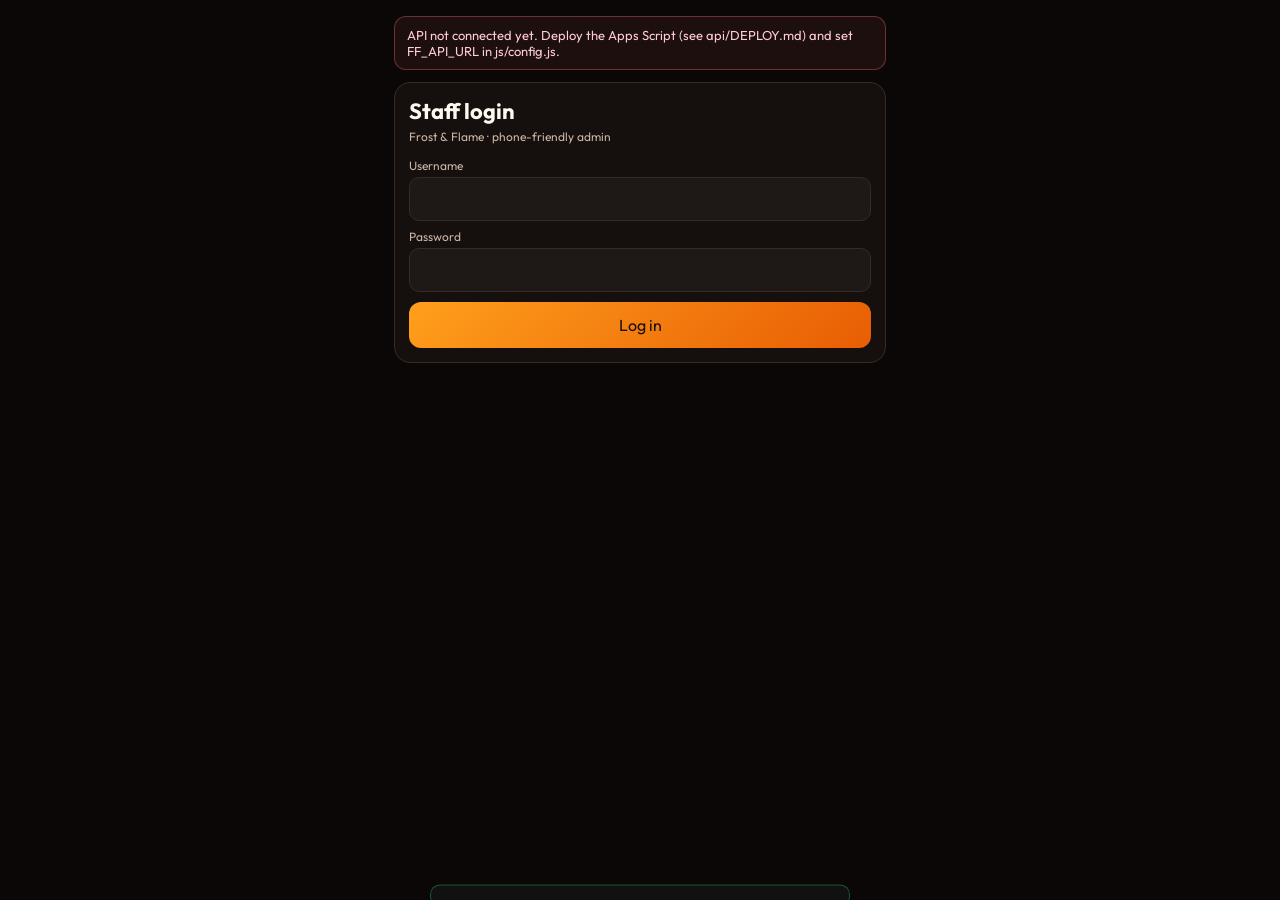
==== admin.html @ a667a17c "Add staff admin system for menu, prices, and fixed-odds scratch cards Customer pages load menu and s" ====
<!DOCTYPE html>
<html lang="en">
<head>
<meta charset="UTF-8" />
<meta name="viewport" content="width=device-width, initial-scale=1, viewport-fit=cover" />
<meta name="robots" content="noindex" />
<title>Frost & Flame — Staff Admin</title>
<link rel="preconnect" href="https://fonts.googleapis.com" />
<link href="https://fonts.googleapis.com/css2?family=Outfit:wght@400;500;600;700&display=swap" rel="stylesheet" />
<script src="js/config.js"></script>
<script src="js/api.js"></script>
<style>
:root{--bg:#0b0706;--card:#16100e;--ink:#fff7f0;--muted:#cbb5a6;--line:#3a2a24;--flame:#e85d04;--gold:#f4c27a;--ok:#22c55e;--danger:#fb7185}
*{box-sizing:border-box}
body{margin:0;min-height:100vh;background:var(--bg);color:var(--ink);font-family:Outfit,system-ui,sans-serif}
.wrap{max-width:520px;margin:0 auto;padding:16px 14px 40px}
h1{font-size:22px;margin:0 0 4px}
.sub{color:var(--muted);font-size:12px;margin:0 0 14px}
.card{background:rgba(22,16,14,.95);border:1px solid var(--line);border-radius:16px;padding:14px;margin-bottom:12px}
.card h2{font-size:16px;margin:0 0 10px}
label{display:block;font-size:12px;color:var(--muted);margin:8px 0 4px}
input,select,textarea{width:100%;padding:11px 12px;border-radius:10px;border:1px solid var(--line);background:rgba(255,255,255,.04);color:var(--ink);font:inherit}
textarea{min-height:64px}
.btn{display:inline-block;width:100%;margin-top:10px;border:0;border-radius:12px;padding:13px;font-weight:700;font:inherit;cursor:pointer}
.btn-primary{background:linear-gradient(135deg,#ff9f1c,var(--flame));color:#1a0f0a}
.btn-ghost{background:rgba(255,255,255,.05);color:var(--ink);border:1px solid var(--line)}
.btn-danger{background:rgba(251,113,133,.15);color:var(--danger);border:1px solid rgba(251,113,133,.35)}
.btn.sm{width:auto;padding:8px 12px;margin:0;font-size:13px}
.tabs{display:flex;gap:6px;overflow-x:auto;margin:12px 0;padding-bottom:4px}
.tab{flex:0 0 auto;border:1px solid var(--line);background:rgba(255,255,255,.03);color:var(--muted);border-radius:999px;padding:8px 12px;font-size:13px;font-weight:600;cursor:pointer}
.tab.on{background:var(--flame);color:#1a0f0a;border-color:transparent}
.panel{display:none}.panel.on{display:block}
.row{display:flex;gap:8px;align-items:center}
.row>*{flex:1}
.item{border-top:1px solid var(--line);padding:10px 0}
.item:first-child{border-top:0;padding-top:0}
.item b{display:block}
.muted{color:var(--muted);font-size:12px}
.toast{position:fixed;left:50%;bottom:20px;transform:translateX(-50%) translateY(120%);background:#111;border:1px solid rgba(34,197,94,.4);color:#bbf7d0;padding:10px 12px;border-radius:10px;width:min(420px,92vw);font-size:13px;transition:.3s;z-index:20}
.toast.show{transform:translateX(-50%) translateY(0)}
.toast.err{border-color:rgba(251,113,133,.5);color:#fecdd3}
.badge{display:inline-block;font-size:10px;letter-spacing:.08em;text-transform:uppercase;padding:2px 7px;border-radius:999px;border:1px solid var(--line);color:var(--muted)}
.badge.ok{color:#86efac;border-color:rgba(34,197,94,.4)}
.badge.warn{color:#fde68a;border-color:rgba(244,194,122,.45)}
.hidden{display:none!important}
.topbar{display:flex;justify-content:space-between;align-items:center;gap:8px;margin-bottom:8px}
.warnbox{background:rgba(251,113,133,.08);border:1px solid rgba(251,113,133,.35);color:#fecdd3;padding:10px 12px;border-radius:12px;font-size:13px;margin-bottom:12px}
</style>
</head>
<body>
<div class="wrap">
  <div id="setupWarn" class="warnbox hidden">API not connected yet. Deploy the Apps Script (see api/DEPLOY.md) and set FF_API_URL in js/config.js.</div>

  <section id="loginView" class="card">
    <h1>Staff login</h1>
    <p class="sub">Frost &amp; Flame · phone-friendly admin</p>
    <label>Username</label>
    <input id="loginUser" autocomplete="username" autocapitalize="off" />
    <label>Password</label>
    <input id="loginPass" type="password" autocomplete="current-password" />
    <button class="btn btn-primary" id="loginBtn" type="button">Log in</button>
  </section>

  <section id="appView" class="hidden">
    <div class="topbar">
      <div>
        <h1 style="margin:0;font-size:20px">Staff admin</h1>
        <p class="sub" style="margin:2px 0 0" id="whoLine"></p>
      </div>
      <button class="btn btn-ghost sm" id="logoutBtn" type="button">Log out</button>
    </div>

    <div class="tabs" id="tabs">
      <button class="tab on" data-tab="menu" type="button">Menu</button>
      <button class="tab" data-tab="scratch" type="button">Scratch</button>
      <button class="tab" data-tab="redeem" type="button">Redeem</button>
      <button class="tab" data-tab="staff" type="button" id="staffTab">Staff</button>
      <button class="tab" data-tab="account" type="button">Account</button>
    </div>

    <div class="panel on" id="panel-menu">
      <div class="card">
        <div class="topbar"><h2 style="margin:0">Dishes</h2><button class="btn btn-primary sm" id="addDishBtn" type="button">+ Add</button></div>
        <div id="menuList"></div>
      </div>
      <div class="card hidden" id="dishEditor">
        <h2 id="dishEditorTitle">Edit dish</h2>
        <input type="hidden" id="dishId" />
        <label>Name</label><input id="dishName" />
        <label>Note / description</label><input id="dishNote" />
        <label>Price (£)</label><input id="dishPrice" type="number" step="0.01" min="0" />
        <label>Image URL or path</label><input id="dishImage" placeholder="img/chaat.jpg or https://…" />
        <label>Sort order</label><input id="dishSort" type="number" step="1" />
        <label>Special tag</label>
        <select id="dishSpecial"><option value="">None</option><option value="weekend">Weekend special</option></select>
        <label>Visible on menu</label>
        <select id="dishVisible"><option value="true">Yes</option><option value="false">Hidden</option></select>
        <div class="row" style="margin-top:10px">
          <button class="btn btn-ghost" id="dishCancel" type="button">Cancel</button>
          <button class="btn btn-primary" id="dishSave" type="button">Save</button>
        </div>
        <button class="btn btn-danger" id="dishDelete" type="button">Delete dish</button>
      </div>
    </div>

    <div class="panel" id="panel-scratch">
      <div class="card">
        <h2>Scratch card pool</h2>
        <p class="muted" id="scratchSummary">Loading…</p>
        <div id="prizeStats" class="muted"></div>
      </div>
      <div class="card" id="oddsCard">
        <h2>Set fixed odds</h2>
        <p class="muted">Counts must add up to the pool size. Example: 10 × £2 off in a pool of 1000.</p>
        <label>Pool size</label><input id="poolSize" type="number" min="1" step="1" />
        <label>Active</label>
        <select id="scratchActive"><option value="true">On</option><option value="false">Off</option></select>
        <div id="prizeEditor"></div>
        <button class="btn btn-ghost" id="addPrizeBtn" type="button">+ Prize row</button>
        <button class="btn btn-primary" id="saveOddsBtn" type="button">Save odds</button>
        <button class="btn btn-danger" id="refillBtn" type="button">Refill pool from these odds</button>
        <p class="muted">Refill replaces unused cards with a new shuffled pool. Already-drawn codes stay in Wins history.</p>
      </div>
    </div>

    <div class="panel" id="panel-redeem">
      <div class="card">
        <h2>Verify &amp; redeem</h2>
        <label>Customer code</label>
        <input id="redeemCode" placeholder="FF-XXXXXX" autocapitalize="characters" />
        <button class="btn btn-primary" id="verifyBtn" type="button">Check code</button>
        <div id="redeemResult" class="muted" style="margin-top:10px"></div>
        <button class="btn btn-primary hidden" id="redeemBtn" type="button">Mark as used</button>
      </div>
      <div class="card">
        <h2>Recent wins</h2>
        <div id="winsList" class="muted">—</div>
      </div>
    </div>

    <div class="panel" id="panel-staff">
      <div class="card">
        <div class="topbar"><h2 style="margin:0">Staff accounts</h2><button class="btn btn-primary sm" id="addStaffBtn" type="button">+ Add</button></div>
        <div id="staffList"></div>
      </div>
      <div class="card hidden" id="staffEditor">
        <h2>Staff</h2>
        <label>Username</label><input id="staffUser" autocapitalize="off" />
        <label>Display name</label><input id="staffName" />
        <label>Role</label>
        <select id="staffRole"><option value="staff">Staff</option><option value="owner">Owner</option></select>
        <label>Active</label>
        <select id="staffActive"><option value="true">Yes</option><option value="false">No</option></select>
        <label>Password (set/change)</label><input id="staffPass" type="password" placeholder="Leave blank to keep" />
        <div class="row" style="margin-top:10px">
          <button class="btn btn-ghost" id="staffCancel" type="button">Cancel</button>
          <button class="btn btn-primary" id="staffSave" type="button">Save</button>
        </div>
        <button class="btn btn-danger" id="staffDelete" type="button">Remove staff</button>
      </div>
    </div>

    <div class="panel" id="panel-account">
      <div class="card">
        <h2>Change my password</h2>
        <label>New password</label><input id="newPass" type="password" />
        <button class="btn btn-primary" id="changePassBtn" type="button">Update password</button>
      </div>
    </div>
  </section>
</div>
<div class="toast" id="toast"></div>
<script>
(function(){
  var token = localStorage.getItem('ff_token') || '';
  var me = null;
  try { me = JSON.parse(localStorage.getItem('ff_user') || 'null'); } catch(e){}
  var editingDish = null;
  var editingStaff = null;
  var pendingRedeem = null;

  function toast(msg, err){
    var el = document.getElementById('toast');
    el.textContent = msg;
    el.classList.toggle('err', !!err);
    el.classList.add('show');
    setTimeout(function(){ el.classList.remove('show'); }, 3200);
  }
  function api(payload){
    payload = payload || {};
    if (token) payload.token = token;
    return FFApi.call(payload);
  }
  function showLogin(){
    document.getElementById('loginView').classList.remove('hidden');
    document.getElementById('appView').classList.add('hidden');
  }
  function showApp(){
    document.getElementById('loginView').classList.add('hidden');
    document.getElementById('appView').classList.remove('hidden');
    document.getElementById('whoLine').textContent = (me.displayName || me.username) + ' · ' + me.role;
    document.getElementById('staffTab').style.display = me.role === 'owner' ? '' : 'none';
    document.getElementById('oddsCard').style.display = me.role === 'owner' ? '' : 'none';
  }

  if (!FFApi.ready()) document.getElementById('setupWarn').classList.remove('hidden');

  document.getElementById('loginBtn').onclick = function(){
    if (!FFApi.ready()) { toast('API URL not set yet', true); return; }
    api({ action:'login', username: document.getElementById('loginUser').value, password: document.getElementById('loginPass').value })
      .then(function(r){
        token = r.token; me = r.user;
        localStorage.setItem('ff_token', token);
        localStorage.setItem('ff_user', JSON.stringify(me));
        showApp(); loadMenu(); loadScratch(); loadWins();
        toast('Logged in');
      }).catch(function(e){ toast(e.message || 'Login failed', true); });
  };
  document.getElementById('logoutBtn').onclick = function(){
    api({ action:'logout' }).catch(function(){});
    token = ''; me = null;
    localStorage.removeItem('ff_token'); localStorage.removeItem('ff_user');
    showLogin();
  };

  document.querySelectorAll('.tab').forEach(function(t){
    t.onclick = function(){
      document.querySelectorAll('.tab').forEach(function(x){ x.classList.remove('on'); });
      document.querySelectorAll('.panel').forEach(function(x){ x.classList.remove('on'); });
      t.classList.add('on');
      document.getElementById('panel-' + t.getAttribute('data-tab')).classList.add('on');
      if (t.getAttribute('data-tab') === 'menu') loadMenu();
      if (t.getAttribute('data-tab') === 'scratch') loadScratch();
      if (t.getAttribute('data-tab') === 'redeem') loadWins();
      if (t.getAttribute('data-tab') === 'staff') loadStaff();
    };
  });

  function loadMenu(){
    api({ action:'menuList' }).then(function(r){
      var box = document.getElementById('menuList');
      box.innerHTML = r.items.map(function(it){
        return '<div class="item"><b>'+esc(it.name)+' · £'+Number(it.price).toFixed(2)+'</b>'+
          '<span class="muted">'+esc(it.note||'')+'</span> '+
          (it.visible?'<span class="badge ok">Live</span>':'<span class="badge">Hidden</span>')+
          ' <button class="btn btn-ghost sm" data-edit="'+esc(it.id)+'" type="button">Edit</button></div>';
      }).join('') || '<p class="muted">No dishes</p>';
      box.querySelectorAll('[data-edit]').forEach(function(b){
        b.onclick = function(){
          var it = r.items.find(function(x){ return x.id === b.getAttribute('data-edit'); });
          openDish(it);
        };
      });
    }).catch(function(e){ toast(e.message, true); });
  }
  function openDish(it){
    editingDish = it || { id:'', name:'', note:'', price:0, image:'', sort:99, special:'', visible:true };
    document.getElementById('dishEditor').classList.remove('hidden');
    document.getElementById('dishEditorTitle').textContent = it ? 'Edit dish' : 'Add dish';
    document.getElementById('dishId').value = editingDish.id || '';
    document.getElementById('dishName').value = editingDish.name || '';
    document.getElementById('dishNote').value = editingDish.note || '';
    document.getElementById('dishPrice').value = editingDish.price || '';
    document.getElementById('dishImage').value = editingDish.image || '';
    document.getElementById('dishSort').value = editingDish.sort || 99;
    document.getElementById('dishSpecial').value = editingDish.special || '';
    document.getElementById('dishVisible').value = editingDish.visible === false ? 'false' : 'true';
    document.getElementById('dishDelete').style.display = it && it.id ? '' : 'none';
  }
  document.getElementById('addDishBtn').onclick = function(){ openDish(null); };
  document.getElementById('dishCancel').onclick = function(){ document.getElementById('dishEditor').classList.add('hidden'); };
  document.getElementById('dishSave').onclick = function(){
    var item = {
      id: document.getElementById('dishId').value,
      name: document.getElementById('dishName').value,
      note: document.getElementById('dishNote').value,
      price: parseFloat(document.getElementById('dishPrice').value || '0'),
      image: document.getElementById('dishImage').value,
      sort: parseInt(document.getElementById('dishSort').value || '99', 10),
      special: document.getElementById('dishSpecial').value,
      visible: document.getElementById('dishVisible').value === 'true'
    };
    api({ action:'menuSave', item:item }).then(function(){
      toast('Saved'); document.getElementById('dishEditor').classList.add('hidden'); loadMenu();
    }).catch(function(e){ toast(e.message, true); });
  };
  document.getElementById('dishDelete').onclick = function(){
    if (!confirm('Delete this dish?')) return;
    api({ action:'menuDelete', id: document.getElementById('dishId').value }).then(function(){
      toast('Deleted'); document.getElementById('dishEditor').classList.add('hidden'); loadMenu();
    }).catch(function(e){ toast(e.message, true); });
  };

  function renderPrizeEditor(prizes){
    var box = document.getElementById('prizeEditor');
    box.innerHTML = (prizes || []).map(function(p, i){
      return '<div class="item" data-pi="'+i+'">'+
        '<label>Prize id</label><input data-f="id" value="'+esc(p.id)+'" />'+
        '<label>Title</label><input data-f="title" value="'+esc(p.title)+'" />'+
        '<label>Subtitle</label><input data-f="subtitle" value="'+esc(p.subtitle)+'" />'+
        '<label>Count in pool</label><input data-f="count" type="number" min="0" value="'+(p.count||0)+'" />'+
        '</div>';
    }).join('');
  }
  function readPrizeEditor(){
    return Array.prototype.map.call(document.querySelectorAll('#prizeEditor .item'), function(el){
      return {
        id: el.querySelector('[data-f=id]').value.trim(),
        title: el.querySelector('[data-f=title]').value.trim(),
        subtitle: el.querySelector('[data-f=subtitle]').value.trim(),
        count: parseInt(el.querySelector('[data-f=count]').value || '0', 10)
      };
    });
  }
  function loadScratch(){
    api({ action:'scratchStatus' }).then(function(r){
      document.getElementById('scratchSummary').textContent =
        'Pool ' + r.poolSize + ' · available ' + r.available + ' · drawn ' + r.drawn +
        ' · next #' + r.nextCardIndex + (r.active ? '' : ' · OFF');
      var stats = Object.keys(r.byPrize || {}).map(function(id){
        var p = r.byPrize[id];
        return '<div class="item"><b>'+esc(p.title)+'</b><span class="muted">planned '+p.planned+' · left '+p.remaining+' · drawn '+p.drawn+'</span></div>';
      }).join('');
      document.getElementById('prizeStats').innerHTML = stats;
      document.getElementById('poolSize').value = r.poolSize;
      document.getElementById('scratchActive').value = r.active ? 'true' : 'false';
      renderPrizeEditor(r.prizes || []);
    }).catch(function(e){ toast(e.message, true); });
  }
  document.getElementById('addPrizeBtn').onclick = function(){
    var list = readPrizeEditor();
    list.push({ id:'p'+Date.now().toString(36), title:'New prize', subtitle:'', count:0 });
    renderPrizeEditor(list);
  };
  document.getElementById('saveOddsBtn').onclick = function(){
    api({
      action:'scratchConfigSave',
      poolSize: parseInt(document.getElementById('poolSize').value || '0', 10),
      active: document.getElementById('scratchActive').value === 'true',
      prizes: readPrizeEditor()
    }).then(function(r){ toast(r.note || 'Odds saved'); loadScratch(); })
      .catch(function(e){ toast(e.message, true); });
  };
  document.getElementById('refillBtn').onclick = function(){
    if (!confirm('Rebuild the whole unused pool from current odds?')) return;
    api({ action:'scratchRefill' }).then(function(r){ toast('Refilled ' + r.poolSize + ' cards'); loadScratch(); })
      .catch(function(e){ toast(e.message, true); });
  };

  document.getElementById('verifyBtn').onclick = function(){
    var code = document.getElementById('redeemCode').value.trim();
    api({ action:'verify', code:code }).then(function(r){
      var box = document.getElementById('redeemResult');
      var btn = document.getElementById('redeemBtn');
      pendingRedeem = null;
      if (!r.found) { box.innerHTML = '<span class="badge warn">Not found</span> No matching code.'; btn.classList.add('hidden'); return; }
      var w = r.win;
      pendingRedeem = w;
      box.innerHTML = '<b>'+esc(w.title)+'</b><br><span class="muted">'+esc(w.subtitle)+'</span><br>'+
        'Code <b>'+esc(w.code)+'</b> · Table '+esc(w.table||'—')+' · Bill '+esc(w.billId||'—')+'<br>'+
        (w.status==='redeemed'
          ? '<span class="badge warn">Already used</span> by '+esc(w.redeemedBy||'')+' at '+esc(w.redeemedAt||'')
          : (w.prizeId==='pnothing' ? '<span class="badge">No prize</span>' : '<span class="badge ok">Valid — not used yet</span>'));
      if (w.status !== 'redeemed' && w.prizeId !== 'pnothing') btn.classList.remove('hidden');
      else btn.classList.add('hidden');
    }).catch(function(e){ toast(e.message, true); });
  };
  document.getElementById('redeemBtn').onclick = function(){
    if (!pendingRedeem) return;
    api({ action:'redeem', code: pendingRedeem.code }).then(function(){
      toast('Marked used'); document.getElementById('redeemBtn').classList.add('hidden'); loadWins();
      document.getElementById('verifyBtn').click();
    }).catch(function(e){ toast(e.message, true); });
  };
  function loadWins(){
    api({ action:'winsRecent' }).then(function(r){
      document.getElementById('winsList').innerHTML = (r.wins||[]).map(function(w){
        return '<div class="item"><b>'+esc(w.code)+'</b> '+esc(w.title)+
          ' <span class="badge '+(w.status==='redeemed'?'warn':'ok')+'">'+esc(w.status)+'</span>'+
          '<div class="muted">Table '+esc(w.table||'—')+' · '+esc(w.drawnAt||'')+'</div></div>';
      }).join('') || 'No wins yet';
    }).catch(function(){});
  }

  function loadStaff(){
    if (!me || me.role !== 'owner') return;
    api({ action:'staffList' }).then(function(r){
      var box = document.getElementById('staffList');
      box.innerHTML = r.staff.map(function(s){
        return '<div class="item"><b>'+esc(s.displayName)+'</b> <span class="muted">@'+esc(s.username)+' · '+esc(s.role)+'</span> '+
          (s.active?'<span class="badge ok">Active</span>':'<span class="badge">Off</span>')+
          ' <button class="btn btn-ghost sm" data-su="'+esc(s.username)+'" type="button">Edit</button></div>';
      }).join('');
      box.querySelectorAll('[data-su]').forEach(function(b){
        b.onclick = function(){
          var s = r.staff.find(function(x){ return x.username === b.getAttribute('data-su'); });
          openStaff(s);
        };
      });
    }).catch(function(e){ toast(e.message, true); });
  }
  function openStaff(s){
    editingStaff = s || { username:'', displayName:'', role:'staff', active:true };
    document.getElementById('staffEditor').classList.remove('hidden');
    document.getElementById('staffUser').value = editingStaff.username || '';
    document.getElementById('staffUser').disabled = !!s;
    document.getElementById('staffName').value = editingStaff.displayName || '';
    document.getElementById('staffRole').value = editingStaff.role || 'staff';
    document.getElementById('staffActive').value = editingStaff.active === false ? 'false' : 'true';
    document.getElementById('staffPass').value = '';
    document.getElementById('staffDelete').style.display = s ? '' : 'none';
  }
  document.getElementById('addStaffBtn').onclick = function(){ openStaff(null); };
  document.getElementById('staffCancel').onclick = function(){ document.getElementById('staffEditor').classList.add('hidden'); };
  document.getElementById('staffSave').onclick = function(){
    api({ action:'staffSave', user:{
      username: document.getElementById('staffUser').value,
      displayName: document.getElementById('staffName').value,
      role: document.getElementById('staffRole').value,
      active: document.getElementById('staffActive').value === 'true',
      password: document.getElementById('staffPass').value
    }}).then(function(){ toast('Staff saved'); document.getElementById('staffEditor').classList.add('hidden'); loadStaff(); })
      .catch(function(e){ toast(e.message, true); });
  };
  document.getElementById('staffDelete').onclick = function(){
    if (!confirm('Remove this staff login?')) return;
    api({ action:'staffDelete', username: document.getElementById('staffUser').value }).then(function(){
      toast('Removed'); document.getElementById('staffEditor').classList.add('hidden'); loadStaff();
    }).catch(function(e){ toast(e.message, true); });
  };

  document.getElementById('changePassBtn').onclick = function(){
    api({ action:'changePassword', password: document.getElementById('newPass').value }).then(function(){
      toast('Password updated'); document.getElementById('newPass').value = '';
    }).catch(function(e){ toast(e.message, true); });
  };

  function esc(s){
    return String(s==null?'':s).replace(/[&<>"']/g, function(c){
      return ({'&':'&amp;','<':'&lt;','>':'&gt;','"':'&quot;',"'":'&#39;'}[c]);
    });
  }

  if (token && me) {
    showApp();
    api({ action:'me' }).then(function(r){ me = r.user; localStorage.setItem('ff_user', JSON.stringify(me)); showApp(); loadMenu(); loadScratch(); loadWins(); })
      .catch(function(){ token=''; localStorage.removeItem('ff_token'); showLogin(); });
  } else {
    showLogin();
  }
})();
</script>
</body>
</html>
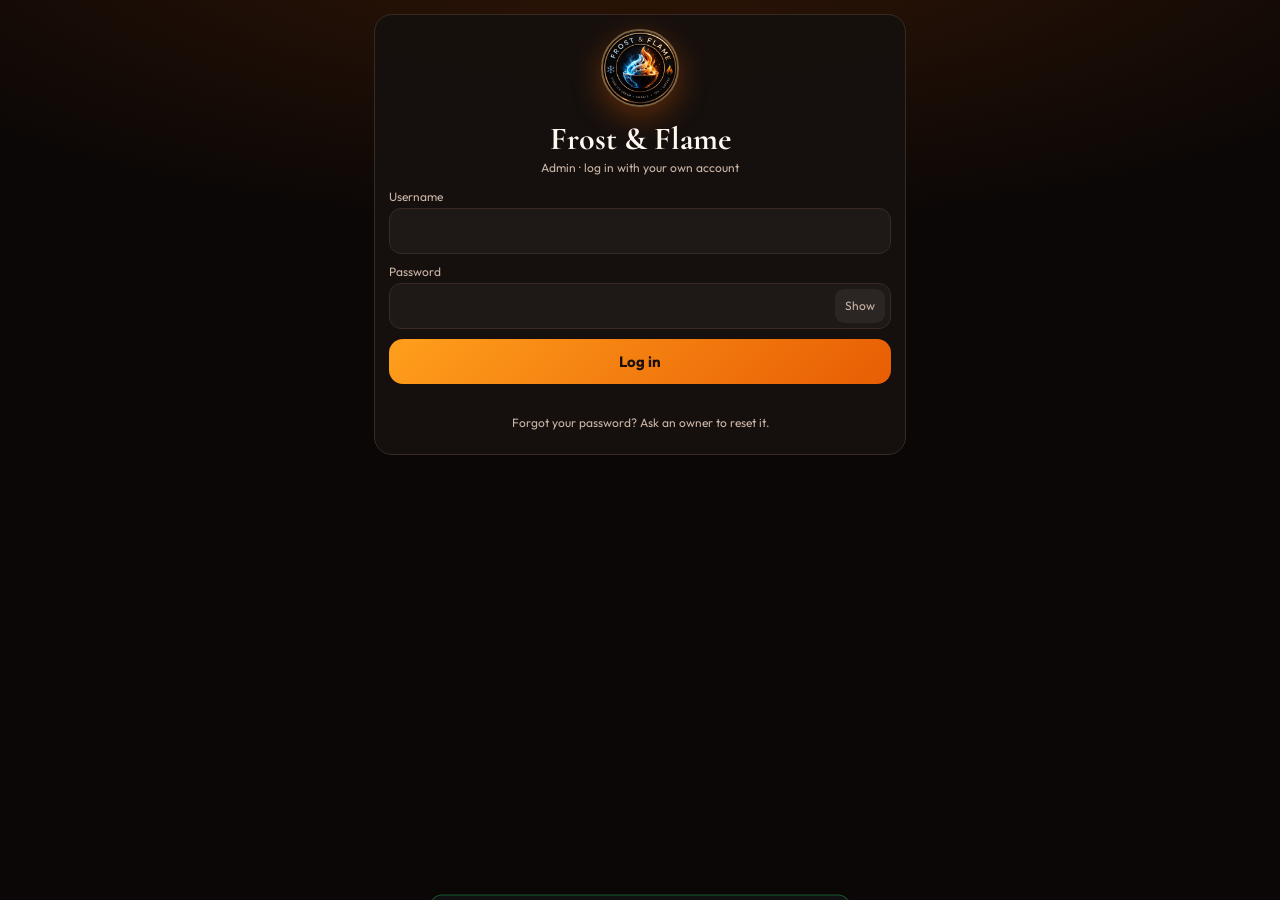
==== commit 2b2173e6: "Staff admin v2: personal logins, roles, activity log, photo upload" ====
--- a/admin.html
+++ b/admin.html
@@ -1,454 +1,153 @@
 <!DOCTYPE html>
-<html lang="en">
+<html lang="en-GB">
 <head>
 <meta charset="UTF-8" />
 <meta name="viewport" content="width=device-width, initial-scale=1, viewport-fit=cover" />
 <meta name="robots" content="noindex" />
-<title>Frost & Flame — Staff Admin</title>
+<meta name="theme-color" content="#0b0706" />
+<title>Frost &amp; Flame — Admin</title>
+<link rel="icon" href="img/logo.png" />
+<link rel="apple-touch-icon" href="img/logo.png" />
 <link rel="preconnect" href="https://fonts.googleapis.com" />
-<link href="https://fonts.googleapis.com/css2?family=Outfit:wght@400;500;600;700&display=swap" rel="stylesheet" />
+<link href="https://fonts.googleapis.com/css2?family=Cormorant+Garamond:wght@600;700&family=Outfit:wght@400;500;600;700&display=swap" rel="stylesheet" />
+<link rel="stylesheet" href="css/admin.css" />
 <script src="js/config.js"></script>
 <script src="js/api.js"></script>
-<style>
-:root{--bg:#0b0706;--card:#16100e;--ink:#fff7f0;--muted:#cbb5a6;--line:#3a2a24;--flame:#e85d04;--gold:#f4c27a;--ok:#22c55e;--danger:#fb7185}
-*{box-sizing:border-box}
-body{margin:0;min-height:100vh;background:var(--bg);color:var(--ink);font-family:Outfit,system-ui,sans-serif}
-.wrap{max-width:520px;margin:0 auto;padding:16px 14px 40px}
-h1{font-size:22px;margin:0 0 4px}
-.sub{color:var(--muted);font-size:12px;margin:0 0 14px}
-.card{background:rgba(22,16,14,.95);border:1px solid var(--line);border-radius:16px;padding:14px;margin-bottom:12px}
-.card h2{font-size:16px;margin:0 0 10px}
-label{display:block;font-size:12px;color:var(--muted);margin:8px 0 4px}
-input,select,textarea{width:100%;padding:11px 12px;border-radius:10px;border:1px solid var(--line);background:rgba(255,255,255,.04);color:var(--ink);font:inherit}
-textarea{min-height:64px}
-.btn{display:inline-block;width:100%;margin-top:10px;border:0;border-radius:12px;padding:13px;font-weight:700;font:inherit;cursor:pointer}
-.btn-primary{background:linear-gradient(135deg,#ff9f1c,var(--flame));color:#1a0f0a}
-.btn-ghost{background:rgba(255,255,255,.05);color:var(--ink);border:1px solid var(--line)}
-.btn-danger{background:rgba(251,113,133,.15);color:var(--danger);border:1px solid rgba(251,113,133,.35)}
-.btn.sm{width:auto;padding:8px 12px;margin:0;font-size:13px}
-.tabs{display:flex;gap:6px;overflow-x:auto;margin:12px 0;padding-bottom:4px}
-.tab{flex:0 0 auto;border:1px solid var(--line);background:rgba(255,255,255,.03);color:var(--muted);border-radius:999px;padding:8px 12px;font-size:13px;font-weight:600;cursor:pointer}
-.tab.on{background:var(--flame);color:#1a0f0a;border-color:transparent}
-.panel{display:none}.panel.on{display:block}
-.row{display:flex;gap:8px;align-items:center}
-.row>*{flex:1}
-.item{border-top:1px solid var(--line);padding:10px 0}
-.item:first-child{border-top:0;padding-top:0}
-.item b{display:block}
-.muted{color:var(--muted);font-size:12px}
-.toast{position:fixed;left:50%;bottom:20px;transform:translateX(-50%) translateY(120%);background:#111;border:1px solid rgba(34,197,94,.4);color:#bbf7d0;padding:10px 12px;border-radius:10px;width:min(420px,92vw);font-size:13px;transition:.3s;z-index:20}
-.toast.show{transform:translateX(-50%) translateY(0)}
-.toast.err{border-color:rgba(251,113,133,.5);color:#fecdd3}
-.badge{display:inline-block;font-size:10px;letter-spacing:.08em;text-transform:uppercase;padding:2px 7px;border-radius:999px;border:1px solid var(--line);color:var(--muted)}
-.badge.ok{color:#86efac;border-color:rgba(34,197,94,.4)}
-.badge.warn{color:#fde68a;border-color:rgba(244,194,122,.45)}
-.hidden{display:none!important}
-.topbar{display:flex;justify-content:space-between;align-items:center;gap:8px;margin-bottom:8px}
-.warnbox{background:rgba(251,113,133,.08);border:1px solid rgba(251,113,133,.35);color:#fecdd3;padding:10px 12px;border-radius:12px;font-size:13px;margin-bottom:12px}
-</style>
 </head>
 <body>
 <div class="wrap">
-  <div id="setupWarn" class="warnbox hidden">API not connected yet. Deploy the Apps Script (see api/DEPLOY.md) and set FF_API_URL in js/config.js.</div>
+  <div id="setupWarn" class="warnbox hidden">This test copy is not connected to a backend yet.</div>
+  <div id="stagingBadge" class="staging hidden">TEST COPY · not the live admin</div>
 
-  <section id="loginView" class="card">
-    <h1>Staff login</h1>
-    <p class="sub">Frost &amp; Flame · phone-friendly admin</p>
-    <label>Username</label>
-    <input id="loginUser" autocomplete="username" autocapitalize="off" />
-    <label>Password</label>
-    <input id="loginPass" type="password" autocomplete="current-password" />
-    <button class="btn btn-primary" id="loginBtn" type="button">Log in</button>
+  <!-- ===== log in ===== -->
+  <section id="loginView" class="card center hidden">
+    <img class="logo" src="img/logo.png" alt="Frost &amp; Flame" />
+    <div class="brand">Frost &amp; Flame</div>
+    <p class="sub">Admin · log in with your own account</p>
+    <form id="loginForm" autocomplete="on" novalidate>
+      <label for="loginUser">Username</label>
+      <input id="loginUser" name="username" autocomplete="username" autocapitalize="off" autocorrect="off" spellcheck="false" />
+      <label for="loginPass">Password</label>
+      <div class="pw"><input id="loginPass" name="password" type="password" autocomplete="current-password" />
+        <button type="button" class="eye" data-eye="loginPass" aria-label="Show password">Show</button></div>
+      <button class="btn btn-primary" id="loginBtn" type="submit">Log in</button>
+    </form>
+    <p class="msg" id="loginMsg" role="alert"></p>
+    <p class="hint">Forgot your password? Ask an owner to reset it.</p>
   </section>
 
+  <!-- ===== first login / must change ===== -->
+  <section id="changeView" class="card hidden">
+    <h1>Choose your own password</h1>
+    <p class="sub">This is your first log in (or your password was reset). Pick a password only you know.</p>
+    <form id="changeForm" novalidate>
+      <div id="cvOldWrap"><label for="cvOld">Password you were given</label>
+        <input id="cvOld" type="password" autocomplete="current-password" /></div>
+      <label for="cvNew">New password</label>
+      <div class="pw"><input id="cvNew" type="password" autocomplete="new-password" />
+        <button type="button" class="eye" data-eye="cvNew" aria-label="Show password">Show</button></div>
+      <label for="cvNew2">Type it again</label>
+      <input id="cvNew2" type="password" autocomplete="new-password" />
+      <p class="hint">At least 8 characters, with letters and a number. Not your username.</p>
+      <button class="btn btn-primary" id="cvBtn" type="submit">Save my password</button>
+    </form>
+    <p class="msg" id="cvMsg" role="alert"></p>
+    <button class="btn btn-ghost" id="cvLogout" type="button">Log out</button>
+  </section>
+
+  <!-- ===== app ===== -->
   <section id="appView" class="hidden">
     <div class="topbar">
-      <div>
-        <h1 style="margin:0;font-size:20px">Staff admin</h1>
-        <p class="sub" style="margin:2px 0 0" id="whoLine"></p>
+      <img class="logo sm" src="img/logo.png" alt="" />
+      <div class="grow">
+        <div class="brand sm">Frost &amp; Flame Admin</div>
+        <p class="sub" id="whoLine"></p>
       </div>
       <button class="btn btn-ghost sm" id="logoutBtn" type="button">Log out</button>
     </div>
+    <nav class="tabs" id="tabs"></nav>
 
-    <div class="tabs" id="tabs">
-      <button class="tab on" data-tab="menu" type="button">Menu</button>
-      <button class="tab" data-tab="scratch" type="button">Scratch</button>
-      <button class="tab" data-tab="redeem" type="button">Redeem</button>
-      <button class="tab" data-tab="staff" type="button" id="staffTab">Staff</button>
-      <button class="tab" data-tab="account" type="button">Account</button>
+    <div class="panel" id="panel-menu">
+      <div class="card">
+        <div class="topbar"><h2>Dishes</h2><button class="btn btn-primary sm hidden" id="addDishBtn" type="button">+ Add dish</button></div>
+        <input id="menuSearch" type="search" placeholder="Search dishes" aria-label="Search dishes" />
+        <p class="hint" id="menuHint"></p>
+        <div id="menuList"><p class="muted">Loading…</p></div>
+      </div>
     </div>
 
-    <div class="panel on" id="panel-menu">
+    <div class="panel" id="panel-codes">
       <div class="card">
-        <div class="topbar"><h2 style="margin:0">Dishes</h2><button class="btn btn-primary sm" id="addDishBtn" type="button">+ Add</button></div>
-        <div id="menuList"></div>
+        <h2>Check a customer code</h2>
+        <label for="redeemCode">Code on the customer's phone</label>
+        <input id="redeemCode" placeholder="FF-XXXXXX" autocapitalize="characters" autocomplete="off" />
+        <button class="btn btn-primary" id="verifyBtn" type="button">Check code</button>
+        <div id="redeemResult" class="result"></div>
+        <button class="btn btn-primary hidden" id="redeemBtn" type="button">Mark as used</button>
       </div>
-      <div class="card hidden" id="dishEditor">
-        <h2 id="dishEditorTitle">Edit dish</h2>
-        <input type="hidden" id="dishId" />
-        <label>Name</label><input id="dishName" />
-        <label>Note / description</label><input id="dishNote" />
-        <label>Price (£)</label><input id="dishPrice" type="number" step="0.01" min="0" />
-        <label>Image URL or path</label><input id="dishImage" placeholder="img/chaat.jpg or https://…" />
-        <label>Sort order</label><input id="dishSort" type="number" step="1" />
-        <label>Special tag</label>
-        <select id="dishSpecial"><option value="">None</option><option value="weekend">Weekend special</option></select>
-        <label>Visible on menu</label>
-        <select id="dishVisible"><option value="true">Yes</option><option value="false">Hidden</option></select>
-        <div class="row" style="margin-top:10px">
-          <button class="btn btn-ghost" id="dishCancel" type="button">Cancel</button>
-          <button class="btn btn-primary" id="dishSave" type="button">Save</button>
-        </div>
-        <button class="btn btn-danger" id="dishDelete" type="button">Delete dish</button>
-      </div>
+      <div class="card"><h2>Recent codes</h2><div id="winsList" class="muted">—</div></div>
     </div>
 
     <div class="panel" id="panel-scratch">
       <div class="card">
         <h2>Scratch card pool</h2>
         <p class="muted" id="scratchSummary">Loading…</p>
-        <div id="prizeStats" class="muted"></div>
+        <div id="prizeStats"></div>
       </div>
-      <div class="card" id="oddsCard">
-        <h2>Set fixed odds</h2>
-        <p class="muted">Counts must add up to the pool size. Example: 10 × £2 off in a pool of 1000.</p>
-        <label>Pool size</label><input id="poolSize" type="number" min="1" step="1" />
-        <label>Active</label>
+      <div class="card hidden" id="oddsCard">
+        <h2>Fixed odds</h2>
+        <p class="hint">Counts must add up to the pool size. Example: 10 × £2 off in a pool of 1000.</p>
+        <label for="poolSize">Pool size</label><input id="poolSize" type="number" min="1" step="1" inputmode="numeric" />
+        <label for="scratchActive">Scratch card</label>
         <select id="scratchActive"><option value="true">On</option><option value="false">Off</option></select>
         <div id="prizeEditor"></div>
         <button class="btn btn-ghost" id="addPrizeBtn" type="button">+ Prize row</button>
         <button class="btn btn-primary" id="saveOddsBtn" type="button">Save odds</button>
         <button class="btn btn-danger" id="refillBtn" type="button">Refill pool from these odds</button>
-        <p class="muted">Refill replaces unused cards with a new shuffled pool. Already-drawn codes stay in Wins history.</p>
+        <p class="hint">Refill replaces unused cards with a new shuffled pool. Codes already given out stay valid.</p>
       </div>
     </div>
 
-    <div class="panel" id="panel-redeem">
+    <div class="panel" id="panel-people">
       <div class="card">
-        <h2>Verify &amp; redeem</h2>
-        <label>Customer code</label>
-        <input id="redeemCode" placeholder="FF-XXXXXX" autocapitalize="characters" />
-        <button class="btn btn-primary" id="verifyBtn" type="button">Check code</button>
-        <div id="redeemResult" class="muted" style="margin-top:10px"></div>
-        <button class="btn btn-primary hidden" id="redeemBtn" type="button">Mark as used</button>
-      </div>
-      <div class="card">
-        <h2>Recent wins</h2>
-        <div id="winsList" class="muted">—</div>
+        <div class="topbar"><h2>People</h2><button class="btn btn-primary sm" id="addPersonBtn" type="button">+ Add employee</button></div>
+        <p class="hint">Owners can do everything. Employees can only do what is allowed for staff. Tap a person to reset, switch off or remove.</p>
+        <div id="peopleList"><p class="muted">Loading…</p></div>
       </div>
     </div>
 
-    <div class="panel" id="panel-staff">
+    <div class="panel" id="panel-activity">
       <div class="card">
-        <div class="topbar"><h2 style="margin:0">Staff accounts</h2><button class="btn btn-primary sm" id="addStaffBtn" type="button">+ Add</button></div>
-        <div id="staffList"></div>
-      </div>
-      <div class="card hidden" id="staffEditor">
-        <h2>Staff</h2>
-        <label>Username</label><input id="staffUser" autocapitalize="off" />
-        <label>Display name</label><input id="staffName" />
-        <label>Role</label>
-        <select id="staffRole"><option value="staff">Staff</option><option value="owner">Owner</option></select>
-        <label>Active</label>
-        <select id="staffActive"><option value="true">Yes</option><option value="false">No</option></select>
-        <label>Password (set/change)</label><input id="staffPass" type="password" placeholder="Leave blank to keep" />
-        <div class="row" style="margin-top:10px">
-          <button class="btn btn-ghost" id="staffCancel" type="button">Cancel</button>
-          <button class="btn btn-primary" id="staffSave" type="button">Save</button>
-        </div>
-        <button class="btn btn-danger" id="staffDelete" type="button">Remove staff</button>
+        <div class="topbar"><h2>Activity</h2>
+          <select id="actWho" class="sm-select" aria-label="Filter by person"><option value="">Everyone</option></select></div>
+        <p class="hint">Every change, who made it and when (UK time). Passwords are never shown here.</p>
+        <div id="actList"><p class="muted">Loading…</p></div>
       </div>
     </div>
 
-    <div class="panel" id="panel-account">
+    <div class="panel" id="panel-me">
+      <div class="card">
+        <h2>My account</h2>
+        <p id="meLine"></p>
+        <p class="hint" id="mePerms"></p>
+      </div>
       <div class="card">
         <h2>Change my password</h2>
-        <label>New password</label><input id="newPass" type="password" />
-        <button class="btn btn-primary" id="changePassBtn" type="button">Update password</button>
+        <form id="meForm" novalidate>
+          <label for="meOld">Current password</label><input id="meOld" type="password" autocomplete="current-password" />
+          <label for="meNew">New password</label><input id="meNew" type="password" autocomplete="new-password" />
+          <label for="meNew2">Type it again</label><input id="meNew2" type="password" autocomplete="new-password" />
+          <p class="hint">At least 8 characters, with letters and a number. Your other phones will be logged out.</p>
+          <button class="btn btn-primary" id="meBtn" type="submit">Update password</button>
+        </form>
+        <p class="msg" id="meMsg" role="alert"></p>
       </div>
     </div>
   </section>
 </div>
-<div class="toast" id="toast"></div>
-<script>
-(function(){
-  var token = localStorage.getItem('ff_token') || '';
-  var me = null;
-  try { me = JSON.parse(localStorage.getItem('ff_user') || 'null'); } catch(e){}
-  var editingDish = null;
-  var editingStaff = null;
-  var pendingRedeem = null;
 
-  function toast(msg, err){
-    var el = document.getElementById('toast');
-    el.textContent = msg;
-    el.classList.toggle('err', !!err);
-    el.classList.add('show');
-    setTimeout(function(){ el.classList.remove('show'); }, 3200);
-  }
-  function api(payload){
-    payload = payload || {};
-    if (token) payload.token = token;
-    return FFApi.call(payload);
-  }
-  function showLogin(){
-    document.getElementById('loginView').classList.remove('hidden');
-    document.getElementById('appView').classList.add('hidden');
-  }
-  function showApp(){
-    document.getElementById('loginView').classList.add('hidden');
-    document.getElementById('appView').classList.remove('hidden');
-    document.getElementById('whoLine').textContent = (me.displayName || me.username) + ' · ' + me.role;
-    document.getElementById('staffTab').style.display = me.role === 'owner' ? '' : 'none';
-    document.getElementById('oddsCard').style.display = me.role === 'owner' ? '' : 'none';
-  }
-
-  if (!FFApi.ready()) document.getElementById('setupWarn').classList.remove('hidden');
-
-  document.getElementById('loginBtn').onclick = function(){
-    if (!FFApi.ready()) { toast('API URL not set yet', true); return; }
-    api({ action:'login', username: document.getElementById('loginUser').value, password: document.getElementById('loginPass').value })
-      .then(function(r){
-        token = r.token; me = r.user;
-        localStorage.setItem('ff_token', token);
-        localStorage.setItem('ff_user', JSON.stringify(me));
-        showApp(); loadMenu(); loadScratch(); loadWins();
-        toast('Logged in');
-      }).catch(function(e){ toast(e.message || 'Login failed', true); });
-  };
-  document.getElementById('logoutBtn').onclick = function(){
-    api({ action:'logout' }).catch(function(){});
-    token = ''; me = null;
-    localStorage.removeItem('ff_token'); localStorage.removeItem('ff_user');
-    showLogin();
-  };
-
-  document.querySelectorAll('.tab').forEach(function(t){
-    t.onclick = function(){
-      document.querySelectorAll('.tab').forEach(function(x){ x.classList.remove('on'); });
-      document.querySelectorAll('.panel').forEach(function(x){ x.classList.remove('on'); });
-      t.classList.add('on');
-      document.getElementById('panel-' + t.getAttribute('data-tab')).classList.add('on');
-      if (t.getAttribute('data-tab') === 'menu') loadMenu();
-      if (t.getAttribute('data-tab') === 'scratch') loadScratch();
-      if (t.getAttribute('data-tab') === 'redeem') loadWins();
-      if (t.getAttribute('data-tab') === 'staff') loadStaff();
-    };
-  });
-
-  function loadMenu(){
-    api({ action:'menuList' }).then(function(r){
-      var box = document.getElementById('menuList');
-      box.innerHTML = r.items.map(function(it){
-        return '<div class="item"><b>'+esc(it.name)+' · £'+Number(it.price).toFixed(2)+'</b>'+
-          '<span class="muted">'+esc(it.note||'')+'</span> '+
-          (it.visible?'<span class="badge ok">Live</span>':'<span class="badge">Hidden</span>')+
-          ' <button class="btn btn-ghost sm" data-edit="'+esc(it.id)+'" type="button">Edit</button></div>';
-      }).join('') || '<p class="muted">No dishes</p>';
-      box.querySelectorAll('[data-edit]').forEach(function(b){
-        b.onclick = function(){
-          var it = r.items.find(function(x){ return x.id === b.getAttribute('data-edit'); });
-          openDish(it);
-        };
-      });
-    }).catch(function(e){ toast(e.message, true); });
-  }
-  function openDish(it){
-    editingDish = it || { id:'', name:'', note:'', price:0, image:'', sort:99, special:'', visible:true };
-    document.getElementById('dishEditor').classList.remove('hidden');
-    document.getElementById('dishEditorTitle').textContent = it ? 'Edit dish' : 'Add dish';
-    document.getElementById('dishId').value = editingDish.id || '';
-    document.getElementById('dishName').value = editingDish.name || '';
-    document.getElementById('dishNote').value = editingDish.note || '';
-    document.getElementById('dishPrice').value = editingDish.price || '';
-    document.getElementById('dishImage').value = editingDish.image || '';
-    document.getElementById('dishSort').value = editingDish.sort || 99;
-    document.getElementById('dishSpecial').value = editingDish.special || '';
-    document.getElementById('dishVisible').value = editingDish.visible === false ? 'false' : 'true';
-    document.getElementById('dishDelete').style.display = it && it.id ? '' : 'none';
-  }
-  document.getElementById('addDishBtn').onclick = function(){ openDish(null); };
-  document.getElementById('dishCancel').onclick = function(){ document.getElementById('dishEditor').classList.add('hidden'); };
-  document.getElementById('dishSave').onclick = function(){
-    var item = {
-      id: document.getElementById('dishId').value,
-      name: document.getElementById('dishName').value,
-      note: document.getElementById('dishNote').value,
-      price: parseFloat(document.getElementById('dishPrice').value || '0'),
-      image: document.getElementById('dishImage').value,
-      sort: parseInt(document.getElementById('dishSort').value || '99', 10),
-      special: document.getElementById('dishSpecial').value,
-      visible: document.getElementById('dishVisible').value === 'true'
-    };
-    api({ action:'menuSave', item:item }).then(function(){
-      toast('Saved'); document.getElementById('dishEditor').classList.add('hidden'); loadMenu();
-    }).catch(function(e){ toast(e.message, true); });
-  };
-  document.getElementById('dishDelete').onclick = function(){
-    if (!confirm('Delete this dish?')) return;
-    api({ action:'menuDelete', id: document.getElementById('dishId').value }).then(function(){
-      toast('Deleted'); document.getElementById('dishEditor').classList.add('hidden'); loadMenu();
-    }).catch(function(e){ toast(e.message, true); });
-  };
-
-  function renderPrizeEditor(prizes){
-    var box = document.getElementById('prizeEditor');
-    box.innerHTML = (prizes || []).map(function(p, i){
-      return '<div class="item" data-pi="'+i+'">'+
-        '<label>Prize id</label><input data-f="id" value="'+esc(p.id)+'" />'+
-        '<label>Title</label><input data-f="title" value="'+esc(p.title)+'" />'+
-        '<label>Subtitle</label><input data-f="subtitle" value="'+esc(p.subtitle)+'" />'+
-        '<label>Count in pool</label><input data-f="count" type="number" min="0" value="'+(p.count||0)+'" />'+
-        '</div>';
-    }).join('');
-  }
-  function readPrizeEditor(){
-    return Array.prototype.map.call(document.querySelectorAll('#prizeEditor .item'), function(el){
-      return {
-        id: el.querySelector('[data-f=id]').value.trim(),
-        title: el.querySelector('[data-f=title]').value.trim(),
-        subtitle: el.querySelector('[data-f=subtitle]').value.trim(),
-        count: parseInt(el.querySelector('[data-f=count]').value || '0', 10)
-      };
-    });
-  }
-  function loadScratch(){
-    api({ action:'scratchStatus' }).then(function(r){
-      document.getElementById('scratchSummary').textContent =
-        'Pool ' + r.poolSize + ' · available ' + r.available + ' · drawn ' + r.drawn +
-        ' · next #' + r.nextCardIndex + (r.active ? '' : ' · OFF');
-      var stats = Object.keys(r.byPrize || {}).map(function(id){
-        var p = r.byPrize[id];
-        return '<div class="item"><b>'+esc(p.title)+'</b><span class="muted">planned '+p.planned+' · left '+p.remaining+' · drawn '+p.drawn+'</span></div>';
-      }).join('');
-      document.getElementById('prizeStats').innerHTML = stats;
-      document.getElementById('poolSize').value = r.poolSize;
-      document.getElementById('scratchActive').value = r.active ? 'true' : 'false';
-      renderPrizeEditor(r.prizes || []);
-    }).catch(function(e){ toast(e.message, true); });
-  }
-  document.getElementById('addPrizeBtn').onclick = function(){
-    var list = readPrizeEditor();
-    list.push({ id:'p'+Date.now().toString(36), title:'New prize', subtitle:'', count:0 });
-    renderPrizeEditor(list);
-  };
-  document.getElementById('saveOddsBtn').onclick = function(){
-    api({
-      action:'scratchConfigSave',
-      poolSize: parseInt(document.getElementById('poolSize').value || '0', 10),
-      active: document.getElementById('scratchActive').value === 'true',
-      prizes: readPrizeEditor()
-    }).then(function(r){ toast(r.note || 'Odds saved'); loadScratch(); })
-      .catch(function(e){ toast(e.message, true); });
-  };
-  document.getElementById('refillBtn').onclick = function(){
-    if (!confirm('Rebuild the whole unused pool from current odds?')) return;
-    api({ action:'scratchRefill' }).then(function(r){ toast('Refilled ' + r.poolSize + ' cards'); loadScratch(); })
-      .catch(function(e){ toast(e.message, true); });
-  };
-
-  document.getElementById('verifyBtn').onclick = function(){
-    var code = document.getElementById('redeemCode').value.trim();
-    api({ action:'verify', code:code }).then(function(r){
-      var box = document.getElementById('redeemResult');
-      var btn = document.getElementById('redeemBtn');
-      pendingRedeem = null;
-      if (!r.found) { box.innerHTML = '<span class="badge warn">Not found</span> No matching code.'; btn.classList.add('hidden'); return; }
-      var w = r.win;
-      pendingRedeem = w;
-      box.innerHTML = '<b>'+esc(w.title)+'</b><br><span class="muted">'+esc(w.subtitle)+'</span><br>'+
-        'Code <b>'+esc(w.code)+'</b> · Table '+esc(w.table||'—')+' · Bill '+esc(w.billId||'—')+'<br>'+
-        (w.status==='redeemed'
-          ? '<span class="badge warn">Already used</span> by '+esc(w.redeemedBy||'')+' at '+esc(w.redeemedAt||'')
-          : (w.prizeId==='pnothing' ? '<span class="badge">No prize</span>' : '<span class="badge ok">Valid — not used yet</span>'));
-      if (w.status !== 'redeemed' && w.prizeId !== 'pnothing') btn.classList.remove('hidden');
-      else btn.classList.add('hidden');
-    }).catch(function(e){ toast(e.message, true); });
-  };
-  document.getElementById('redeemBtn').onclick = function(){
-    if (!pendingRedeem) return;
-    api({ action:'redeem', code: pendingRedeem.code }).then(function(){
-      toast('Marked used'); document.getElementById('redeemBtn').classList.add('hidden'); loadWins();
-      document.getElementById('verifyBtn').click();
-    }).catch(function(e){ toast(e.message, true); });
-  };
-  function loadWins(){
-    api({ action:'winsRecent' }).then(function(r){
-      document.getElementById('winsList').innerHTML = (r.wins||[]).map(function(w){
-        return '<div class="item"><b>'+esc(w.code)+'</b> '+esc(w.title)+
-          ' <span class="badge '+(w.status==='redeemed'?'warn':'ok')+'">'+esc(w.status)+'</span>'+
-          '<div class="muted">Table '+esc(w.table||'—')+' · '+esc(w.drawnAt||'')+'</div></div>';
-      }).join('') || 'No wins yet';
-    }).catch(function(){});
-  }
-
-  function loadStaff(){
-    if (!me || me.role !== 'owner') return;
-    api({ action:'staffList' }).then(function(r){
-      var box = document.getElementById('staffList');
-      box.innerHTML = r.staff.map(function(s){
-        return '<div class="item"><b>'+esc(s.displayName)+'</b> <span class="muted">@'+esc(s.username)+' · '+esc(s.role)+'</span> '+
-          (s.active?'<span class="badge ok">Active</span>':'<span class="badge">Off</span>')+
-          ' <button class="btn btn-ghost sm" data-su="'+esc(s.username)+'" type="button">Edit</button></div>';
-      }).join('');
-      box.querySelectorAll('[data-su]').forEach(function(b){
-        b.onclick = function(){
-          var s = r.staff.find(function(x){ return x.username === b.getAttribute('data-su'); });
-          openStaff(s);
-        };
-      });
-    }).catch(function(e){ toast(e.message, true); });
-  }
-  function openStaff(s){
-    editingStaff = s || { username:'', displayName:'', role:'staff', active:true };
-    document.getElementById('staffEditor').classList.remove('hidden');
-    document.getElementById('staffUser').value = editingStaff.username || '';
-    document.getElementById('staffUser').disabled = !!s;
-    document.getElementById('staffName').value = editingStaff.displayName || '';
-    document.getElementById('staffRole').value = editingStaff.role || 'staff';
-    document.getElementById('staffActive').value = editingStaff.active === false ? 'false' : 'true';
-    document.getElementById('staffPass').value = '';
-    document.getElementById('staffDelete').style.display = s ? '' : 'none';
-  }
-  document.getElementById('addStaffBtn').onclick = function(){ openStaff(null); };
-  document.getElementById('staffCancel').onclick = function(){ document.getElementById('staffEditor').classList.add('hidden'); };
-  document.getElementById('staffSave').onclick = function(){
-    api({ action:'staffSave', user:{
-      username: document.getElementById('staffUser').value,
-      displayName: document.getElementById('staffName').value,
-      role: document.getElementById('staffRole').value,
-      active: document.getElementById('staffActive').value === 'true',
-      password: document.getElementById('staffPass').value
-    }}).then(function(){ toast('Staff saved'); document.getElementById('staffEditor').classList.add('hidden'); loadStaff(); })
-      .catch(function(e){ toast(e.message, true); });
-  };
-  document.getElementById('staffDelete').onclick = function(){
-    if (!confirm('Remove this staff login?')) return;
-    api({ action:'staffDelete', username: document.getElementById('staffUser').value }).then(function(){
-      toast('Removed'); document.getElementById('staffEditor').classList.add('hidden'); loadStaff();
-    }).catch(function(e){ toast(e.message, true); });
-  };
-
-  document.getElementById('changePassBtn').onclick = function(){
-    api({ action:'changePassword', password: document.getElementById('newPass').value }).then(function(){
-      toast('Password updated'); document.getElementById('newPass').value = '';
-    }).catch(function(e){ toast(e.message, true); });
-  };
-
-  function esc(s){
-    return String(s==null?'':s).replace(/[&<>"']/g, function(c){
-      return ({'&':'&amp;','<':'&lt;','>':'&gt;','"':'&quot;',"'":'&#39;'}[c]);
-    });
-  }
-
-  if (token && me) {
-    showApp();
-    api({ action:'me' }).then(function(r){ me = r.user; localStorage.setItem('ff_user', JSON.stringify(me)); showApp(); loadMenu(); loadScratch(); loadWins(); })
-      .catch(function(){ token=''; localStorage.removeItem('ff_token'); showLogin(); });
-  } else {
-    showLogin();
-  }
-})();
-</script>
+<div class="sheet-bg hidden" id="sheetBg"><div class="sheet" id="sheet" role="dialog" aria-modal="true"></div></div>
+<div class="toast" id="toast" role="status"></div>
+<script src="js/admin.js"></script>
 </body>
 </html>
--- a/css/admin.css
+++ b/css/admin.css
@@ -0,0 +1,81 @@
+/* Frost & Flame staff admin – same palette and fonts as the QR menu (Outfit + Cormorant Garamond) */
+:root{--bg:#0b0706;--card:#16100e;--ink:#fff7f0;--muted:#cbb5a6;--line:#3a2a24;--flame:#e85d04;--frost:#7dd3fc;--gold:#f4c27a;--ok:#22c55e;--danger:#fb7185}
+*{box-sizing:border-box}
+html{-webkit-text-size-adjust:100%}
+body{margin:0;min-height:100vh;background:var(--bg) radial-gradient(120% 60% at 50% -10%,rgba(232,93,4,.18),transparent 60%);color:var(--ink);font-family:Outfit,system-ui,sans-serif}
+.wrap{max-width:560px;margin:0 auto;padding:max(14px,env(safe-area-inset-top)) 14px 48px}
+h1{font-family:"Cormorant Garamond",serif;font-size:26px;margin:0 0 4px}
+h2{font-family:"Cormorant Garamond",serif;font-size:22px;margin:0}
+.card h2{margin-bottom:8px}
+.topbar .grow{flex:1;min-width:0}
+.sub{color:var(--muted);font-size:12px;margin:2px 0 12px;line-height:1.4}
+.hint{color:var(--muted);font-size:12px;margin:8px 0;line-height:1.4}
+.muted{color:var(--muted);font-size:12px}
+.card{background:rgba(22,16,14,.95);border:1px solid var(--line);border-radius:18px;padding:14px;margin-bottom:12px}
+.center{text-align:center}.center form,.center label{text-align:left}
+.logo{width:78px;height:78px;border-radius:50%;object-fit:cover;border:2px solid rgba(244,194,122,.45);box-shadow:0 10px 30px rgba(232,93,4,.35)}
+.logo.sm{width:40px;height:40px;box-shadow:none}
+.brand{font-family:"Cormorant Garamond",serif;font-size:32px;font-weight:700;margin:8px 0 0}
+.brand.sm{font-size:21px;margin:0}
+label{display:block;font-size:12px;color:var(--muted);margin:10px 0 4px}
+input,select,textarea{width:100%;padding:12px;border-radius:12px;border:1px solid var(--line);background:rgba(255,255,255,.04);color:var(--ink);font:inherit;font-size:16px}
+input:focus,select:focus{outline:2px solid rgba(232,93,4,.6);outline-offset:1px}
+input:disabled,select:disabled{opacity:.55}
+select option{background:#16100e}
+.pw{position:relative}.pw input{padding-right:64px}
+.eye{position:absolute;right:6px;top:6px;bottom:6px;border:0;border-radius:9px;background:rgba(255,255,255,.06);color:var(--muted);font:inherit;font-size:12px;padding:0 10px}
+.btn{display:block;width:100%;margin-top:10px;border:0;border-radius:14px;padding:13px;font:inherit;font-size:15px;font-weight:700;cursor:pointer;text-align:center}
+.btn:disabled{opacity:.5}
+.btn-primary{background:linear-gradient(135deg,#ff9f1c,var(--flame));color:#1a0f0a}
+.btn-ghost{background:rgba(255,255,255,.05);color:var(--ink);border:1px solid var(--line)}
+.btn-danger{background:rgba(251,113,133,.12);color:var(--danger);border:1px solid rgba(251,113,133,.35)}
+.btn-frost{background:rgba(125,211,252,.1);color:var(--frost);border:1px solid rgba(125,211,252,.35)}
+.btn.sm{display:inline-block;width:auto;padding:8px 12px;margin:0;font-size:13px;border-radius:11px}
+.tabs{display:flex;gap:6px;overflow-x:auto;margin:10px 0 12px;padding-bottom:4px;scrollbar-width:none}
+.tab{flex:0 0 auto;border:1px solid var(--line);background:rgba(255,255,255,.03);color:var(--muted);border-radius:999px;padding:9px 14px;font:inherit;font-size:13px;font-weight:600;cursor:pointer}
+.tab.on{background:linear-gradient(135deg,#ff9f1c,var(--flame));color:#1a0f0a;border-color:transparent}
+.panel{display:none}.panel.on{display:block}
+.topbar{display:flex;justify-content:space-between;align-items:center;gap:10px;margin-bottom:8px}
+.dish{display:grid;grid-template-columns:56px 1fr auto;gap:10px;align-items:center;padding:10px 0;border-top:1px solid var(--line)}
+.dish:first-child{border-top:0}
+.dish img,.thumb-ph{width:56px;height:56px;border-radius:12px;object-fit:cover;background:#221815;border:1px solid var(--line)}
+.dish .nm{font-weight:600;font-size:15px;line-height:1.25}
+.dish .nt{color:var(--muted);font-size:12px;margin-top:2px}
+.dish .acts{display:flex;flex-direction:column;gap:6px;align-items:flex-end}
+.dish.off .nm,.dish.off img{opacity:.55}
+.price{font-weight:700;color:var(--gold);font-size:14px}
+.badge{display:inline-block;font-size:10px;letter-spacing:.08em;text-transform:uppercase;padding:2px 7px;border-radius:999px;border:1px solid var(--line);color:var(--muted);vertical-align:middle}
+.badge.ok{color:#86efac;border-color:rgba(34,197,94,.4)}
+.badge.warn{color:#fde68a;border-color:rgba(244,194,122,.45)}
+.badge.bad{color:#fecdd3;border-color:rgba(251,113,133,.45)}
+.badge.frost{color:var(--frost);border-color:rgba(125,211,252,.4)}
+.row2{display:flex;gap:8px}.row2>*{flex:1}
+.person,.entry,.win{padding:10px 0;border-top:1px solid var(--line)}
+.person:first-child,.entry:first-child,.win:first-child{border-top:0}
+.person{display:flex;justify-content:space-between;align-items:center;gap:8px;cursor:pointer}
+.entry .top{display:flex;justify-content:space-between;gap:8px;font-size:13px}
+.entry .det{color:var(--muted);font-size:12px;margin-top:2px;word-break:break-word}
+.result{margin-top:10px;font-size:14px;line-height:1.5}
+.msg{color:#fecdd3;font-size:13px;min-height:1em;margin:10px 0 0}
+.msg.ok{color:#bbf7d0}
+.warnbox{background:rgba(251,113,133,.08);border:1px solid rgba(251,113,133,.35);color:#fecdd3;padding:10px 12px;border-radius:12px;font-size:13px;margin-bottom:12px}
+.staging{font-size:10px;letter-spacing:.14em;text-transform:uppercase;color:var(--frost);border:1px dashed rgba(125,211,252,.4);border-radius:999px;padding:4px 10px;text-align:center;margin:0 auto 10px;width:max-content}
+.hidden{display:none!important}
+.toast{position:fixed;left:50%;bottom:calc(20px + env(safe-area-inset-bottom));transform:translateX(-50%) translateY(160%);background:#111;border:1px solid rgba(34,197,94,.4);color:#bbf7d0;padding:11px 13px;border-radius:12px;width:min(420px,92vw);font-size:14px;transition:.3s;z-index:40}
+.toast.show{transform:translateX(-50%) translateY(0)}
+.toast.err{border-color:rgba(251,113,133,.5);color:#fecdd3}
+.sheet-bg{position:fixed;inset:0;background:rgba(0,0,0,.6);z-index:30;display:flex;align-items:flex-end;justify-content:center}
+.sheet{background:#140e0c;border:1px solid var(--line);border-bottom:0;border-radius:20px 20px 0 0;width:min(560px,100%);max-height:92vh;overflow:auto;padding:16px 16px calc(18px + env(safe-area-inset-bottom))}
+.sheet h2{margin-bottom:6px}
+.chips{display:flex;gap:6px;flex-wrap:wrap;margin-top:6px}
+.chip{border:1px solid var(--line);border-radius:10px;padding:0;background:none;cursor:pointer;line-height:0}
+.chip img{width:44px;height:44px;border-radius:9px;object-fit:cover}
+.chip.on{outline:2px solid var(--flame)}
+.preview{display:flex;gap:10px;align-items:center;margin-top:8px}
+.preview img{width:72px;height:72px;border-radius:12px;object-fit:cover;border:1px solid var(--line)}
+.secret{font-family:ui-monospace,Menlo,monospace;font-size:24px;letter-spacing:.06em;background:rgba(244,194,122,.08);border:1px dashed rgba(244,194,122,.5);color:var(--gold);border-radius:12px;padding:14px;text-align:center;margin:8px 0;user-select:all}
+.kv{display:grid;grid-template-columns:auto 1fr;gap:4px 12px;font-size:14px;margin:8px 0}
+.kv b{color:var(--muted);font-weight:500}
+.sm-select{width:auto;padding:8px 10px;font-size:13px;border-radius:10px}
+.lockedline{color:#fde68a}
+#dPick{display:inline-block;width:auto;margin:4px 0 0;padding:8px 14px}
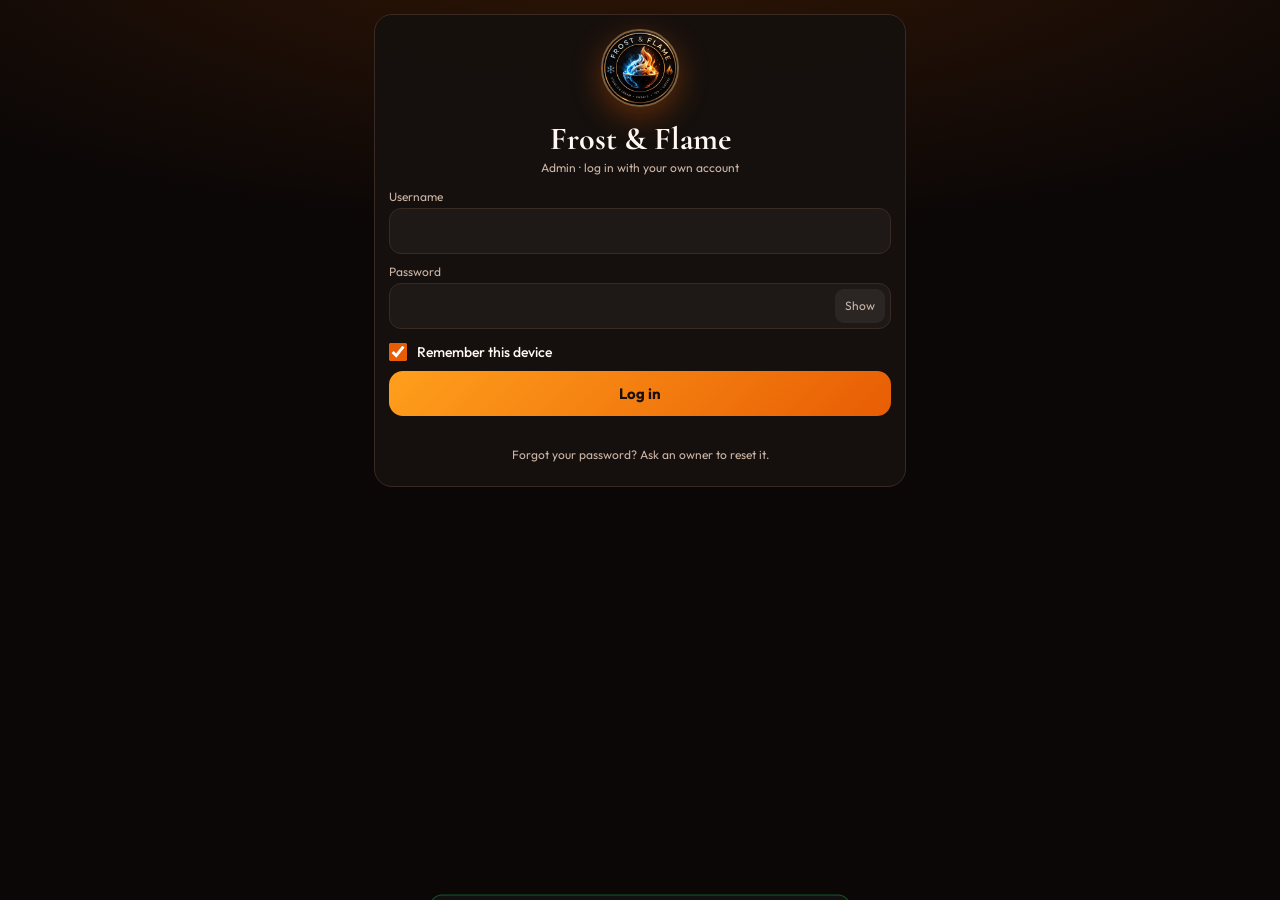
==== commit 609f79e6: "Add Remember this device to the QR admin login Stay signed in on the same phone for 90 days of use. " ====
--- a/admin.html
+++ b/admin.html
@@ -10,9 +10,9 @@
 <link rel="apple-touch-icon" href="img/logo.png" />
 <link rel="preconnect" href="https://fonts.googleapis.com" />
 <link href="https://fonts.googleapis.com/css2?family=Cormorant+Garamond:wght@600;700&family=Outfit:wght@400;500;600;700&display=swap" rel="stylesheet" />
-<link rel="stylesheet" href="css/admin.css" />
-<script src="js/config.js"></script>
-<script src="js/api.js"></script>
+<link rel="stylesheet" href="css/admin.css?v=20261115d" />
+<script src="js/config.js?v=20261115d"></script>
+<script src="js/api.js?v=20261115d"></script>
 </head>
 <body>
 <div class="wrap">
@@ -30,6 +30,7 @@
       <label for="loginPass">Password</label>
       <div class="pw"><input id="loginPass" name="password" type="password" autocomplete="current-password" />
         <button type="button" class="eye" data-eye="loginPass" aria-label="Show password">Show</button></div>
+      <label class="remember" for="loginRemember"><input id="loginRemember" type="checkbox" checked /> Remember this device</label>
       <button class="btn btn-primary" id="loginBtn" type="submit">Log in</button>
     </form>
     <p class="msg" id="loginMsg" role="alert"></p>
@@ -74,6 +75,33 @@
         <p class="hint" id="menuHint"></p>
         <div id="menuList"><p class="muted">Loading…</p></div>
       </div>
+    </div>
+
+    <div class="panel" id="panel-tables">
+      <div id="tablesUnavailable" class="card hidden">
+        <h2>Table orders</h2>
+        <p class="hint" style="font-size:14px">Table orders isn't on the server yet. Once it's switched on, staff will take orders here and customers won't be able to change them.</p>
+      </div>
+      <div id="tablesHome">
+        <div class="card">
+          <h2>Open tables</h2>
+          <p class="hint">These are the official bills. Customers cannot change them from their phones.</p>
+          <div id="openTables"><p class="muted">Loading…</p></div>
+        </div>
+        <div class="card">
+          <h2>Start a table</h2>
+          <div class="table-pad" id="tablePad"></div>
+          <label for="tableCustom">Or type a table</label>
+          <input id="tableCustom" placeholder="e.g. 17 or takeaway" maxlength="16" autocapitalize="off" autocomplete="off" />
+          <button class="btn btn-primary" id="tableStartBtn" type="button">Start this table</button>
+          <p class="msg" id="tableStartMsg"></p>
+        </div>
+        <div class="card">
+          <h2>Recently paid</h2>
+          <div id="recentTables" class="muted">—</div>
+        </div>
+      </div>
+      <div id="tableOrderView" class="hidden"></div>
     </div>
 
     <div class="panel" id="panel-codes">
@@ -148,6 +176,7 @@
 
 <div class="sheet-bg hidden" id="sheetBg"><div class="sheet" id="sheet" role="dialog" aria-modal="true"></div></div>
 <div class="toast" id="toast" role="status"></div>
-<script src="js/admin.js"></script>
+<div id="printBill" class="print-bill" hidden></div>
+<script src="js/admin.js?v=20261115d"></script>
 </body>
 </html>
--- a/css/admin.css
+++ b/css/admin.css
@@ -61,6 +61,11 @@
 .warnbox{background:rgba(251,113,133,.08);border:1px solid rgba(251,113,133,.35);color:#fecdd3;padding:10px 12px;border-radius:12px;font-size:13px;margin-bottom:12px}
 .staging{font-size:10px;letter-spacing:.14em;text-transform:uppercase;color:var(--frost);border:1px dashed rgba(125,211,252,.4);border-radius:999px;padding:4px 10px;text-align:center;margin:0 auto 10px;width:max-content}
 .hidden{display:none!important}
+.remember{display:flex;align-items:center;gap:10px;margin:14px 0 2px;font-size:14px;color:var(--ink);cursor:pointer;font-weight:500;text-align:left}
+.remember input[type=checkbox]{width:18px;height:18px;margin:0;padding:0;flex-shrink:0;accent-color:var(--flame)}
+.device{display:flex;justify-content:space-between;align-items:center;gap:8px;padding:8px 0;border-top:1px solid var(--line);text-align:left}
+.device b{display:block;font-size:14px}
+
 .toast{position:fixed;left:50%;bottom:calc(20px + env(safe-area-inset-bottom));transform:translateX(-50%) translateY(160%);background:#111;border:1px solid rgba(34,197,94,.4);color:#bbf7d0;padding:11px 13px;border-radius:12px;width:min(420px,92vw);font-size:14px;transition:.3s;z-index:40}
 .toast.show{transform:translateX(-50%) translateY(0)}
 .toast.err{border-color:rgba(251,113,133,.5);color:#fecdd3}
@@ -79,3 +84,36 @@
 .sm-select{width:auto;padding:8px 10px;font-size:13px;border-radius:10px}
 .lockedline{color:#fde68a}
 #dPick{display:inline-block;width:auto;margin:4px 0 0;padding:8px 14px}
+
+/* Table orders – large tap targets for staff phones */
+.table-pad{display:grid;grid-template-columns:repeat(4,1fr);gap:8px;margin:8px 0 12px}
+.tbtn{min-height:52px;border-radius:14px;border:1px solid var(--line);background:rgba(255,255,255,.05);color:var(--ink);font:inherit;font-size:18px;font-weight:700;cursor:pointer}
+.tbtn.open{border-color:rgba(244,194,122,.55);color:var(--gold);background:rgba(244,194,122,.08)}
+.trow,.rrow{display:flex;justify-content:space-between;align-items:center;gap:10px;padding:14px 0;border-top:1px solid var(--line);cursor:pointer}
+.trow:first-child,.rrow:first-child{border-top:0}
+.trow .tot,.rrow .tot{font-weight:700;color:var(--gold);font-size:16px;white-space:nowrap}
+.trow .nm,.rrow .nm{font-weight:600;font-size:16px}
+.oline{padding:12px 0;border-top:1px solid var(--line)}
+.oline:first-child{border-top:0}
+.oline .top{display:flex;justify-content:space-between;align-items:flex-start;gap:8px}
+.oline .nm{font-weight:600;font-size:15px}
+.oline.gone{opacity:.5}
+.oline.gone .nm{text-decoration:line-through}
+.add-dish{display:grid;grid-template-columns:1fr auto;gap:10px;align-items:center;padding:12px 0;border-top:1px solid var(--line)}
+.add-dish:first-child{border-top:0}
+.add-dish .nm{font-weight:600;font-size:15px}
+.btn.add{min-width:52px;min-height:44px;margin:0;padding:8px 14px;font-size:20px;line-height:1}
+.size-pick{display:flex;flex-direction:column;gap:8px;margin:10px 0}
+.size-pick .btn{margin:0}
+.bill-box{background:rgba(255,255,255,.03);border:1px solid var(--line);border-radius:14px;padding:14px;margin:10px 0}
+.bill-box .bl{display:flex;justify-content:space-between;gap:8px;padding:5px 0;font-size:15px}
+.bill-box .grand{font-size:20px;font-weight:700;color:var(--gold);border-top:1px solid var(--line);margin-top:8px;padding-top:10px;display:flex;justify-content:space-between}
+.order-head .tot{font-family:"Cormorant Garamond",serif;font-size:28px;font-weight:700;color:var(--gold);margin:0}
+@media print{
+  body>*{visibility:hidden}
+  #printBill, #printBill *{visibility:visible}
+  #printBill{display:block!important;position:absolute;inset:0;width:100%;background:#fff;color:#111;padding:24px;border:0}
+  #printBill h1{color:#111;font-size:28px;margin:0 0 6px}
+  #printBill .bl,#printBill .grand{color:#111}
+  #printBill .grand{color:#111}
+}
